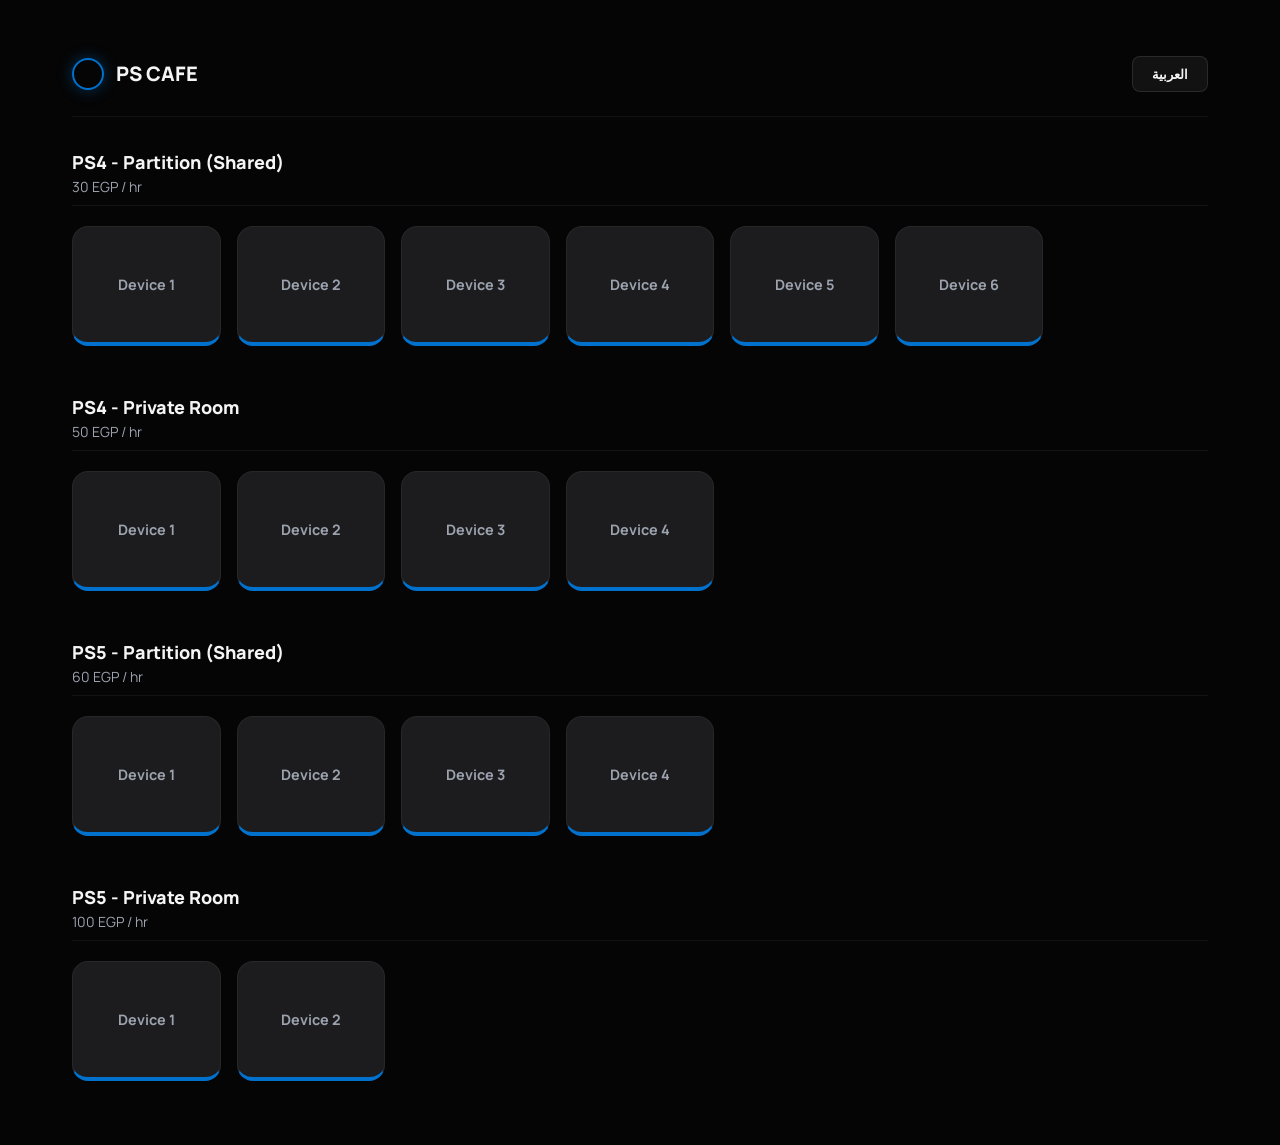
==== index.html @ 2d690662 "v1" ====
<!DOCTYPE html>
<html lang="en" dir="ltr">
<head>
    <meta charset="UTF-8">
    <meta name="viewport" content="width=device-width, initial-scale=1.0, maximum-scale=1.0, user-scalable=no">
    <title>PS Cafe Manager v1</title>
    <link rel="stylesheet" href="style.css">
</head>
<body>
    <div id="loading-overlay" class="modal-overlay" style="display: flex;">
        <div class="ps-logo-circle" style="animation: pulse 1.5s infinite"></div>
    </div>

    <div class="container">
        <header>
            <div class="logo-area">
                <div class="ps-logo-circle"></div>
                <h1>PS Cafe</h1>
            </div>
            <div class="controls">
                <button id="lang-toggle" class="btn-toggle">العربية</button>
            </div>
        </header>

        <main id="dashboard" class="dashboard">
            <!-- Dynamically populated station sections and slot grids -->
        </main>
    </div>

    <!-- START SESSION MODAL -->
    <div id="start-modal" class="modal-overlay">
        <div class="modal">
            <h2 data-en="Start Session" data-ar="بدء جلسة">Start Session</h2>
            <div id="start-slot-info" style="margin: 1rem 0; color: var(--ps-blue); font-weight: 800;">
                <!-- Pre-filled Station/Slot info -->
            </div>
            
            <div class="input-group">
                <label data-en="Customer Name (Optional)" data-ar="اسم الزبون (اختياري)">Customer Name (Optional)</label>
                <input type="text" id="cust-name-input" placeholder="...">
            </div>

            <div class="input-group">
                <label data-en="Start Time" data-ar="وقت البدء">Start Time</label>
                <input type="time" id="start-time-input">
            </div>

            <div class="session-actions" style="margin-top: 2rem; display: flex; gap: 1rem;">
                <button id="confirm-start" class="btn-toggle" style="background: var(--ps-blue); flex: 2;" data-en="Start Now" data-ar="ابدأ الآن">Start Now</button>
                <button class="btn-toggle close-trigger" style="flex: 1;" data-en="Cancel" data-ar="إلغاء">Cancel</button>
            </div>
        </div>
    </div>

    <!-- MANAGE SESSION MODAL (Edit/End/Food) -->
    <div id="manage-modal" class="modal-overlay">
        <div class="modal">
            <h2 data-en="Manage Session" data-ar="إدارة الجلسة">Manage Session</h2>
            <div id="manage-slot-info" style="margin: 0.5rem 0; color: var(--ps-amber); font-weight: 800; font-size: 0.9rem;"></div>
            
            <div id="active-timer-display" class="session-timer" style="text-align: center; font-size: 2.5rem; margin: 1rem 0;">00:00:00</div>

            <div class="input-group">
                <label data-en="Edit Start Time" data-ar="تعديل وقت البدء">Edit Start Time</label>
                <div style="display: flex; gap: 0.5rem;">
                    <input type="time" id="edit-start-time-input" style="flex: 1;">
                    <button id="update-start-btn" class="btn-toggle" style="padding: 0 1rem;" data-en="Update" data-ar="تحديث">Update</button>
                </div>
            </div>

            <!-- Food Section (Collapsible) -->
            <div class="food-section">
                <button id="toggle-food" class="btn-toggle" style="width: 100%; display: flex; justify-content: space-between; align-items: center;" data-en="Add Food/Drinks" data-ar="إضافة مشروبات وأكل">
                    <span>Add Food/Drinks</span>
                    <span id="food-count-badge" style="background: var(--ps-amber); color: var(--bg-dark); padding: 2px 8px; border-radius: 10px; font-size: 0.75rem; display: none;">0</span>
                </button>
                <div id="food-list-container" class="food-list-container hidden">
                    <!-- Food items populated from config.json -->
                </div>
            </div>

            <div class="total-area" style="border-top: 1px solid rgba(255,255,255,0.1); padding-top: 1rem; margin-top: 1rem; display: flex; flex-direction: column; gap: 0.5rem;">
                <div style="display: flex; justify-content: space-between; font-size: 0.9rem; color: var(--text-dim);">
                    <span data-en="Gaming Total" data-ar="إجمالي اللعب">Gaming Total</span>
                    <span id="gaming-total-display">0 EGP</span>
                </div>
                <div style="display: flex; justify-content: space-between; font-size: 0.9rem; color: var(--text-dim);">
                    <span data-en="Food Total" data-ar="إجمالي الطلبات">Food Total</span>
                    <span id="food-total-display">0 EGP</span>
                </div>
                <div style="display: flex; justify-content: space-between; font-size: 1.4rem; font-weight: 800; color: var(--success); margin-top: 0.5rem;">
                    <span data-en="Grand Total" data-ar="الإجمالي النهائي">Grand Total</span>
                    <span id="grand-total-display">0 EGP</span>
                </div>
            </div>

            <div class="session-actions" style="margin-top: 2rem; display: flex; flex-direction: column; gap: 0.75rem;">
                <button id="end-session-btn" class="btn-toggle" style="background: var(--danger); border-color: var(--danger); font-size: 1.1rem; padding: 1rem;" data-en="End Session & Pay" data-ar="إنهاء الجلسة والدفع">End Session & Pay</button>
                <button class="btn-toggle close-trigger" data-en="Close" data-ar="إغلاق">Close</button>
            </div>
        </div>
    </div>

    <script src="script.js"></script>
</body>
</html>
---- style.css ----
@import url('https://fonts.googleapis.com/css2?family=Manrope:wght@300;400;500;600;700;800&display=swap');

:root {
    /* PS5 Inspired Color Palette */
    --ps-blue: #0072ce;
    --ps-blue-glow: rgba(0, 114, 206, 0.4);
    --ps-amber: #ff9f1c; /* Neon Amber for Occupied */
    --ps-amber-glow: rgba(255, 159, 28, 0.4);
    --bg-dark: #050505;
    --bg-surface: #121212;
    --bg-card: #1c1c1e;
    --text-main: #f5f5f5;
    --text-dim: #9ca3af;
    --white: #ffffff;
    --danger: #ff4d4d;
    --success: #2ecc71;
    
    /* Spacing & Motion */
    --radius-sm: 8px;
    --radius-md: 16px;
    --radius-lg: 24px;
    --transition-base: all 0.2s cubic-bezier(0.4, 0, 0.2, 1);
    
    /* Responsive Spacing */
    --padding-page: clamp(1rem, 5vw, 2rem);
    --gap-standard: clamp(1rem, 3vw, 1.5rem);
}

* {
    margin: 0;
    padding: 0;
    box-sizing: border-box;
    -webkit-tap-highlight-color: transparent;
}

[dir="rtl"] {
    font-family: Arial, sans-serif;
}

body {
    background-color: var(--bg-dark);
    color: var(--text-main);
    font-family: 'Manrope', sans-serif;
    line-height: 1.5;
    min-height: 100vh;
}

.container {
    max-width: 1200px;
    margin: 0 auto;
    padding: var(--padding-page);
}

header {
    display: flex;
    justify-content: space-between;
    align-items: center;
    padding: 1.5rem 0;
    border-bottom: 1px solid rgba(255,255,255,0.05);
}

.logo-area { display: flex; align-items: center; gap: 0.75rem; }
.ps-logo-circle { width: 32px; height: 32px; border: 2px solid var(--ps-blue); border-radius: 50%; box-shadow: 0 0 15px var(--ps-blue-glow); }
h1 { font-size: 1.25rem; font-weight: 800; text-transform: uppercase; }

.btn-toggle {
    background: var(--bg-surface);
    border: 1px solid rgba(255,255,255,0.1);
    color: var(--text-main);
    padding: 0.6rem 1.2rem;
    border-radius: var(--radius-sm);
    font-weight: 700;
    cursor: pointer;
    transition: var(--transition-base);
}
.btn-toggle:hover { background: var(--ps-blue); border-color: var(--ps-blue); }

/* Dashboard Layout */
.dashboard { padding: 2rem 0; display: flex; flex-direction: column; gap: 3rem; }

.station-section {
    display: flex;
    flex-direction: column;
    gap: 1.25rem;
}

.station-header {
    display: flex;
    justify-content: space-between;
    align-items: flex-end;
    border-bottom: 1px solid rgba(255,255,255,0.05);
    padding-bottom: 0.5rem;
}

.station-info h2 { font-size: 1.125rem; font-weight: 800; }
.station-info .price-tag { font-size: 0.875rem; color: var(--text-dim); }

/* Slot Grid */
.slot-grid {
    display: grid;
    grid-template-columns: repeat(auto-fill, minmax(140px, 1fr));
    gap: 1rem;
}

.slot-btn {
    background: var(--bg-card);
    border: 1px solid rgba(255,255,255,0.05);
    padding: 1.25rem;
    border-radius: var(--radius-md);
    cursor: pointer;
    transition: var(--transition-base);
    display: flex;
    flex-direction: column;
    align-items: center;
    gap: 0.5rem;
    text-align: center;
    min-height: 120px;
    justify-content: center;
}

.slot-btn[data-status="free"] { border-bottom: 4px solid var(--ps-blue); }
.slot-btn[data-status="free"]:hover { background: rgba(0, 114, 206, 0.1); transform: translateY(-3px); box-shadow: 0 8px 20px rgba(0,0,0,0.3); }

.slot-btn[data-status="occupied"] {
    background: rgba(255, 159, 28, 0.05);
    border: 1px solid var(--ps-amber);
    box-shadow: 0 0 15px var(--ps-amber-glow);
}
.slot-btn[data-status="occupied"] .timer {
    font-size: 1.25rem;
    font-weight: 800;
    color: var(--ps-amber);
}

.slot-name { font-weight: 700; font-size: 0.9rem; color: var(--text-dim); }
.slot-btn[data-status="occupied"] .slot-name { color: var(--text-main); }

/* Modals */
.modal-overlay {
    position: fixed;
    top: 0; left: 0; right: 0; bottom: 0;
    background: rgba(0,0,0,0.85);
    backdrop-filter: blur(10px);
    display: none;
    align-items: center;
    justify-content: center;
    z-index: 1000;
    padding: 1rem;
}

.modal {
    background: var(--bg-card);
    width: 100%;
    max-width: 450px;
    border-radius: var(--radius-lg);
    padding: 2rem;
    border: 1px solid rgba(255,255,255,0.1);
    box-shadow: 0 20px 50px rgba(0,0,0,0.5);
    max-height: 90vh;
    overflow-y: auto;
}

.input-group { margin-bottom: 1.5rem; display: flex; flex-direction: column; gap: 0.5rem; }
.input-group label { font-size: 0.875rem; font-weight: 700; color: var(--text-dim); }
.input-group input {
    background: var(--bg-surface);
    border: 1px solid rgba(255,255,255,0.1);
    color: var(--white);
    padding: 1rem;
    border-radius: var(--radius-sm);
    font-family: inherit;
    font-size: 1rem;
}

/* Food Selection Section */
.food-section { margin-top: 1rem; border-top: 1px solid rgba(255,255,255,0.05); padding-top: 1rem; }
.food-list-container {
    display: flex;
    flex-direction: column;
    gap: 0.5rem;
    padding: 1rem 0;
}
.food-item-row {
    background: var(--bg-surface);
    padding: 0.75rem 1rem;
    border-radius: var(--radius-sm);
    display: flex;
    justify-content: space-between;
    align-items: center;
}
.food-item-row .info { display: flex; flex-direction: column; }
.food-item-row .name { font-weight: 700; font-size: 0.95rem; }
.food-item-row .price { font-size: 0.8rem; color: var(--text-dim); }

.qty-controls { display: flex; align-items: center; gap: 0.75rem; }
.btn-qty {
    width: 32px; height: 32px; border-radius: 50%;
    background: var(--bg-card); border: 1px solid var(--ps-blue);
    color: var(--ps-blue); font-weight: 800; cursor: pointer;
    display: flex; align-items: center; justify-content: center;
    transition: var(--transition-base);
}
.btn-qty:hover { background: var(--ps-blue); color: var(--white); }
.qty-val { font-weight: 800; font-size: 1.1rem; min-width: 20px; text-align: center; }

/* Owner Table Styling */
.table-container { 
    background: var(--bg-surface); 
    border-radius: var(--radius-md); 
    overflow-x: auto;
    border: 1px solid rgba(255,255,255,0.05);
}
table { width: 100%; border-collapse: collapse; min-width: 600px; }
th { background: rgba(255,255,255,0.03); color: var(--text-dim); text-transform: uppercase; font-size: 0.75rem; letter-spacing: 0.1em; padding: 1rem; text-align: left; }
td { padding: 1rem; border-bottom: 1px solid rgba(255,255,255,0.03); font-size: 0.9rem; }
[dir="rtl"] th, [dir="rtl"] td { text-align: right; }

.hidden { display: none !important; }

@media (max-width: 480px) {
    .slot-grid { grid-template-columns: 1fr 1fr; }
}
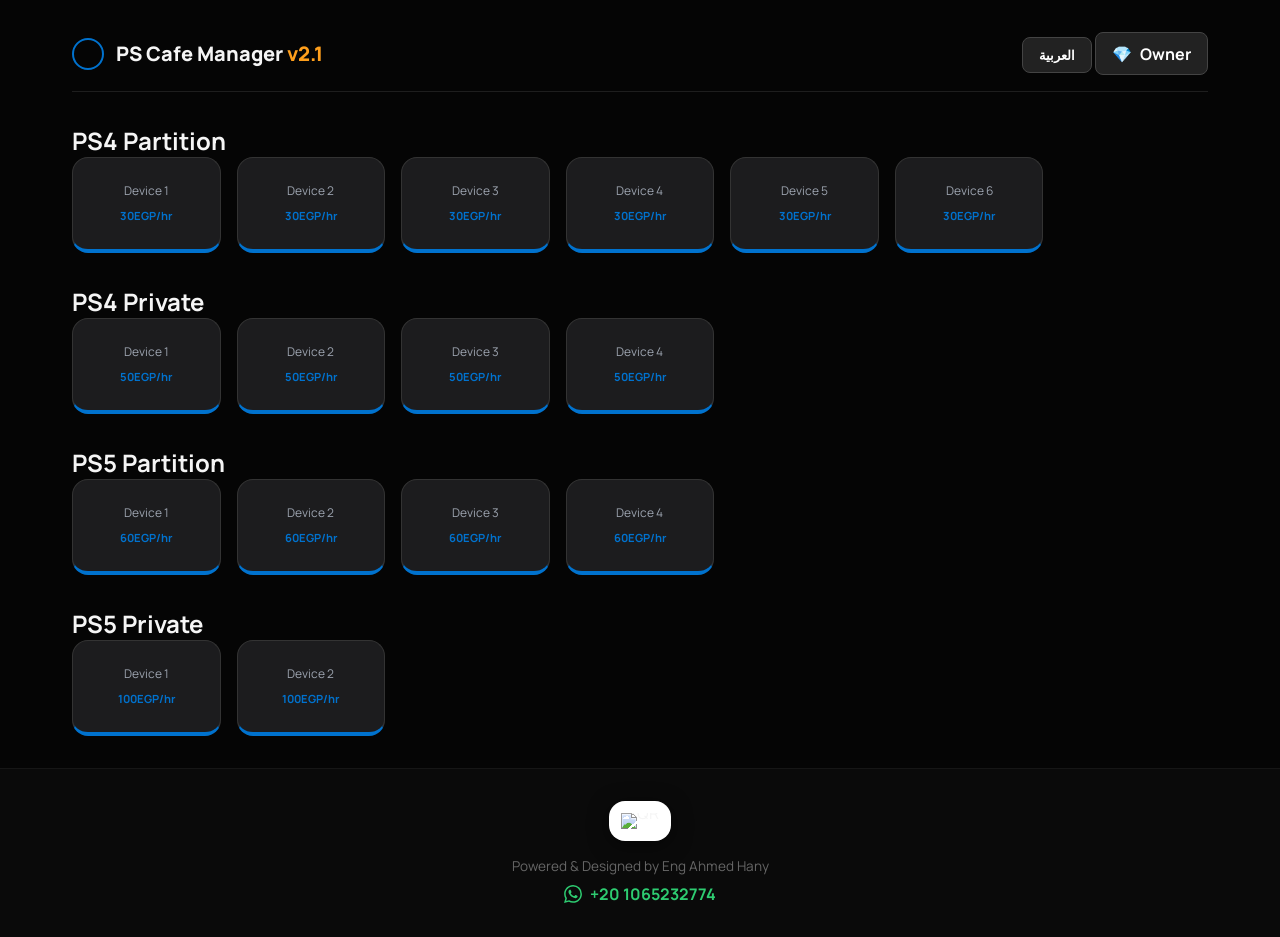
==== commit bae0c17c: "Finalize PlayStation Cafe Management Tool v3.2 - Bmad Partymode Edition (11-Column Sync, Data Repair" ====
--- a/index.html
+++ b/index.html
@@ -3,104 +3,344 @@
 <head>
     <meta charset="UTF-8">
     <meta name="viewport" content="width=device-width, initial-scale=1.0, maximum-scale=1.0, user-scalable=no">
-    <title>PS Cafe Manager v1</title>
-    <link rel="stylesheet" href="style.css">
+    <title>PS Cafe Manager v2.1</title>
+    <style>
+        /* ========== CSS DESIGN SYSTEM ========== */
+        @import url('https://fonts.googleapis.com/css2?family=Manrope:wght@400;700;800&display=swap');
+
+        :root {
+            --ps-blue: #0072ce; --ps-amber: #ff9f1c; --bg-dark: #050505; --bg-card: #1c1c1e;
+            --text-main: #f5f5f5; --text-dim: #9ca3af; --danger: #ff4d4d; --success: #2ecc71; --radius-md: 16px;
+        }
+
+        * { margin: 0; padding: 0; box-sizing: border-box; }
+        body { background: var(--bg-dark); color: var(--text-main); font-family: 'Manrope', sans-serif; min-height: 100vh; display: flex; flex-direction: column; }
+        .container { max-width: 1200px; margin: 0 auto; padding: 2rem; flex: 1; width: 100%; }
+        
+        header { display: flex; justify-content: space-between; align-items: center; border-bottom: 1px solid rgba(255, 255, 255, 0.1); padding-bottom: 1rem; }
+        .logo-area { display: flex; align-items: center; gap: 0.75rem; }
+        .ps-logo-circle { width: 32px; height: 32px; border: 2px solid var(--ps-blue); border-radius: 50%; }
+        h1 { font-size: 1.25rem; font-weight: 800; }
+
+        .btn-toggle { background: #222; border: 1px solid #444; color: #fff; padding: 0.6rem 1rem; border-radius: 8px; cursor: pointer; font-weight: 700; text-decoration: none; display: inline-flex; align-items: center; gap: 0.5rem; }
+        .btn-toggle:hover { background: #333; }
+
+        .station-section { margin-top: 2rem; }
+        .slot-grid { display: grid; grid-template-columns: repeat(auto-fill, minmax(140px, 1fr)); gap: 1rem; }
+        .slot-btn { background: var(--bg-card); padding: 1.5rem; border-radius: var(--radius-md); text-align: center; cursor: pointer; border: 1px solid #333; transition: transform 0.1s; }
+        .slot-btn[data-status="free"] { border-bottom: 4px solid var(--ps-blue); }
+        .slot-btn[data-status="occupied"] { border: 1px solid var(--ps-amber); background: rgba(255, 159, 28, 0.05); }
+        .timer { display: block; font-size: 1.2rem; font-weight: 800; color: var(--ps-amber); margin-top: 0.5rem; }
+
+        .modal-overlay { position: fixed; inset: 0; background: rgba(0, 0, 0, 0.85); backdrop-filter: blur(8px); display: none; align-items: center; justify-content: center; z-index: 1000; padding: 1rem; }
+        .modal { background: var(--bg-card); width: 100%; max-width: 450px; border-radius: 20px; padding: 2rem; border: 1px solid #444; max-height: 90vh; overflow-y: auto; }
+
+        .input-group { margin-bottom: 1rem; }
+        .input-group input { width: 100%; padding: 0.8rem; background: #000; border: 1px solid #444; color: #fff; border-radius: 8px; font-family: inherit; }
+
+        .food-item-row { display: flex; justify-content: space-between; align-items: center; background: #000; padding: 0.75rem; border-radius: 8px; margin-bottom: 0.5rem; }
+        .btn-qty { width: 32px; height: 32px; border-radius: 50%; border: 1px solid var(--ps-blue); background: none; color: var(--ps-blue); cursor: pointer; font-weight: 800; font-size: 1.2rem; }
+
+        .grand-total-row { display: flex; justify-content: space-between; margin-top: 0.5rem; font-size: 1.4rem; font-weight: 800; color: var(--success); }
+        .hidden { display: none !important; }
+
+        /* Payment Confirm */
+        .confirm-summary { background: #000; padding: 1.25rem; border-radius: 12px; margin: 1rem 0; border: 1px dashed var(--ps-blue); }
+        .confirm-row { display: flex; justify-content: space-between; margin-bottom: 0.5rem; font-size: 0.95rem; }
+        .btn-confirm-pay { background: var(--success); color: #000; font-weight: 800; padding: 1rem; border: none; border-radius: 10px; cursor: pointer; width: 100%; margin-top: 1rem; font-size: 1.1rem; }
+        .btn-back-pay { background: var(--danger); color: #fff; font-weight: 800; padding: 1rem; border: none; border-radius: 10px; cursor: pointer; width: 100%; margin-top: 0.5rem; }
+
+        /* Footer */
+        footer { padding: 2rem; text-align: center; border-top: 1px solid rgba(255,255,255,0.05); background: #0a0a0a; }
+        .qr-container { display: inline-block; background: #fff; padding: 12px; border-radius: 16px; margin-bottom: 1rem; line-height: 0; box-shadow: 0 4px 20px rgba(0,0,0,0.5); }
+        .qr-code { width: 120px; height: 120px; max-width: 100px; image-rendering: pixelated; }
+        @media (min-width: 768px) { .qr-code { max-width: 120px; } }
+        .credit { font-size: 0.85rem; color: #666; margin-bottom: 0.5rem; }
+        .whatsapp-link { color: var(--success); text-decoration: none; font-weight: 700; display: flex; align-items: center; justify-content: center; gap: 0.5rem; }
+
+        @keyframes pulse { 0% { opacity: 0.4; transform: scale(0.95); } 100% { opacity: 1; transform: scale(1); } }
+
+        /* Custom Scrollbar */
+        ::-webkit-scrollbar { width: 8px; }
+        ::-webkit-scrollbar-track { background: rgba(255, 255, 255, 0.02); }
+        ::-webkit-scrollbar-thumb { background: #444; border-radius: 10px; border: 2px solid var(--bg-card); background-clip: content-box; }
+        ::-webkit-scrollbar-thumb:hover { background: var(--ps-blue); }
+        * { scrollbar-width: thin; scrollbar-color: #444 transparent; }
+    </style>
 </head>
 <body>
     <div id="loading-overlay" class="modal-overlay" style="display: flex;">
-        <div class="ps-logo-circle" style="animation: pulse 1.5s infinite"></div>
+        <div class="ps-logo-circle" style="animation: pulse 1s infinite"></div>
     </div>
 
     <div class="container">
         <header>
-            <div class="logo-area">
-                <div class="ps-logo-circle"></div>
-                <h1>PS Cafe</h1>
-            </div>
+            <div class="logo-area"><div class="ps-logo-circle"></div><h1>PS Cafe Manager <span style="color:var(--ps-amber)">v2.1</span></h1></div>
             <div class="controls">
                 <button id="lang-toggle" class="btn-toggle">العربية</button>
+                <a href="owner.html" class="btn-toggle">💎 <span data-en="Owner" data-ar="المالك">Owner</span></a>
             </div>
         </header>
-
-        <main id="dashboard" class="dashboard">
-            <!-- Dynamically populated station sections and slot grids -->
-        </main>
-    </div>
-
-    <!-- START SESSION MODAL -->
+        <main id="dashboard" class="dashboard"></main>
+    </div>
+
+    <!-- START MODAL -->
     <div id="start-modal" class="modal-overlay">
         <div class="modal">
             <h2 data-en="Start Session" data-ar="بدء جلسة">Start Session</h2>
-            <div id="start-slot-info" style="margin: 1rem 0; color: var(--ps-blue); font-weight: 800;">
-                <!-- Pre-filled Station/Slot info -->
-            </div>
-            
-            <div class="input-group">
-                <label data-en="Customer Name (Optional)" data-ar="اسم الزبون (اختياري)">Customer Name (Optional)</label>
-                <input type="text" id="cust-name-input" placeholder="...">
-            </div>
-
-            <div class="input-group">
-                <label data-en="Start Time" data-ar="وقت البدء">Start Time</label>
-                <input type="time" id="start-time-input">
-            </div>
-
-            <div class="session-actions" style="margin-top: 2rem; display: flex; gap: 1rem;">
-                <button id="confirm-start" class="btn-toggle" style="background: var(--ps-blue); flex: 2;" data-en="Start Now" data-ar="ابدأ الآن">Start Now</button>
-                <button class="btn-toggle close-trigger" style="flex: 1;" data-en="Cancel" data-ar="إلغاء">Cancel</button>
-            </div>
+            <div id="start-slot-info" style="margin: 1rem 0; color: var(--ps-blue); font-weight: 800;"></div>
+            <div class="input-group"><label data-en="Customer" data-ar="الزبون">Customer</label><input type="text" id="cust-name-input"></div>
+            <div class="input-group"><label data-en="Time" data-ar="الوقت">Time</label><input type="time" id="start-time-input"></div>
+            <div style="display: flex; gap: 0.5rem;"><button id="confirm-start" class="btn-toggle" style="flex:2; background:var(--ps-blue);" data-en="Start Now" data-ar="ابدأ الآن">Start Now</button><button class="btn-toggle close-trigger" style="flex:1;" data-en="Back" data-ar="رجوع">Back</button></div>
         </div>
     </div>
 
-    <!-- MANAGE SESSION MODAL (Edit/End/Food) -->
+    <!-- MANAGE MODAL -->
     <div id="manage-modal" class="modal-overlay">
         <div class="modal">
             <h2 data-en="Manage Session" data-ar="إدارة الجلسة">Manage Session</h2>
-            <div id="manage-slot-info" style="margin: 0.5rem 0; color: var(--ps-amber); font-weight: 800; font-size: 0.9rem;"></div>
-            
-            <div id="active-timer-display" class="session-timer" style="text-align: center; font-size: 2.5rem; margin: 1rem 0;">00:00:00</div>
-
-            <div class="input-group">
-                <label data-en="Edit Start Time" data-ar="تعديل وقت البدء">Edit Start Time</label>
-                <div style="display: flex; gap: 0.5rem;">
-                    <input type="time" id="edit-start-time-input" style="flex: 1;">
-                    <button id="update-start-btn" class="btn-toggle" style="padding: 0 1rem;" data-en="Update" data-ar="تحديث">Update</button>
-                </div>
+            <div id="manage-slot-info" style="color:var(--ps-amber); font-weight:800; font-size:0.9rem;"></div>
+            <div id="active-timer-display" class="timer" style="font-size: 2.5rem; text-align: center; margin: 1rem 0;">00:00:00</div>
+            <div class="input-group"><div style="display:flex; gap:0.5rem;"><input type="time" id="edit-start-time-input" style="flex:1;"><button id="update-start-btn" class="btn-toggle" data-en="Update" data-ar="تحديث">Update</button></div></div>
+            <button id="toggle-food" class="btn-toggle" style="width: 100%; justify-content: space-between; margin-bottom: 0.5rem;">
+                <span data-en="Add Food/Drinks" data-ar="إضافة مشروبات وأكل">Add Food/Drinks</span>
+                <span id="food-count-badge" style="background: var(--ps-amber); color: #000; padding: 2px 8px; border-radius: 10px; display: none;">0</span>
+            </button>
+            <div id="food-list-container" class="food-list-container hidden"></div>
+            <div class="confirm-summary" style="margin: 1rem 0; padding: 1rem; border: 1px solid #333;">
+                <div class="confirm-row" style="font-size:0.85rem; color:var(--text-dim);"><span data-en="Gaming" data-ar="اللعب">Gaming</span><span id="live-gaming-val">0.00</span></div>
+                <div class="confirm-row" style="font-size:0.85rem; color:var(--text-dim);"><span data-en="Food" data-ar="الطلبات">Food</span><span id="live-food-val">0.00</span></div>
             </div>
-
-            <!-- Food Section (Collapsible) -->
-            <div class="food-section">
-                <button id="toggle-food" class="btn-toggle" style="width: 100%; display: flex; justify-content: space-between; align-items: center;" data-en="Add Food/Drinks" data-ar="إضافة مشروبات وأكل">
-                    <span>Add Food/Drinks</span>
-                    <span id="food-count-badge" style="background: var(--ps-amber); color: var(--bg-dark); padding: 2px 8px; border-radius: 10px; font-size: 0.75rem; display: none;">0</span>
-                </button>
-                <div id="food-list-container" class="food-list-container hidden">
-                    <!-- Food items populated from config.json -->
-                </div>
+            <div class="grand-total-row"><span data-en="Grand Total" data-ar="الإجمالي">Grand Total</span><span id="grand-total-display">0.00 EGP</span></div>
+            <button id="pre-end-btn" class="btn-toggle" style="width: 100%; background: var(--danger); margin-top: 1.5rem; padding: 1rem; font-size: 1.1rem;" data-en="End Session & Pay" data-ar="إنهاء الجلسة والدفع">End Session & Pay</button>
+            <button class="btn-toggle close-trigger" style="width: 100%; margin-top: 0.5rem;" data-en="Cancel" data-ar="إلغاء">Cancel</button>
+        </div>
+    </div>
+
+    <!-- PAYMENT CONFIRM -->
+    <div id="payment-confirm-modal" class="modal-overlay">
+        <div class="modal" style="border-color: var(--success);">
+            <h2 data-en="Confirm Payment" data-ar="تأكيد الدفع">Confirm Payment</h2>
+            <div class="confirm-summary">
+                <div class="confirm-row"><span data-en="Duration" data-ar="المدة">Duration</span><span id="conf-duration" style="color:var(--ps-amber); font-weight:800;">--:--:--</span></div>
+                <div class="confirm-row"><span data-en="Gaming" data-ar="اللعب">Gaming</span><span id="conf-gaming">0.00</span></div>
+                <div class="confirm-row"><span data-en="Food" data-ar="الطلبات">Food</span><span id="conf-food">0.00</span></div>
+                <div class="grand-total-row" style="border-top: 1px solid #333; padding-top: 0.5rem;"><span data-en="Grand Total" data-ar="الإجمالي">Grand Total</span><span id="conf-grand">0.00</span></div>
             </div>
-
-            <div class="total-area" style="border-top: 1px solid rgba(255,255,255,0.1); padding-top: 1rem; margin-top: 1rem; display: flex; flex-direction: column; gap: 0.5rem;">
-                <div style="display: flex; justify-content: space-between; font-size: 0.9rem; color: var(--text-dim);">
-                    <span data-en="Gaming Total" data-ar="إجمالي اللعب">Gaming Total</span>
-                    <span id="gaming-total-display">0 EGP</span>
-                </div>
-                <div style="display: flex; justify-content: space-between; font-size: 0.9rem; color: var(--text-dim);">
-                    <span data-en="Food Total" data-ar="إجمالي الطلبات">Food Total</span>
-                    <span id="food-total-display">0 EGP</span>
-                </div>
-                <div style="display: flex; justify-content: space-between; font-size: 1.4rem; font-weight: 800; color: var(--success); margin-top: 0.5rem;">
-                    <span data-en="Grand Total" data-ar="الإجمالي النهائي">Grand Total</span>
-                    <span id="grand-total-display">0 EGP</span>
-                </div>
-            </div>
-
-            <div class="session-actions" style="margin-top: 2rem; display: flex; flex-direction: column; gap: 0.75rem;">
-                <button id="end-session-btn" class="btn-toggle" style="background: var(--danger); border-color: var(--danger); font-size: 1.1rem; padding: 1rem;" data-en="End Session & Pay" data-ar="إنهاء الجلسة والدفع">End Session & Pay</button>
-                <button class="btn-toggle close-trigger" data-en="Close" data-ar="إغلاق">Close</button>
-            </div>
+            <button id="final-confirm-btn" class="btn-confirm-pay" data-en="Confirm & Save" data-ar="تأكيد وحفظ">Confirm & Save</button>
+            <button id="cancel-confirm-btn" class="btn-back-pay" data-en="Back / Edit" data-ar="رجوع / تعديل">Back / Edit</button>
         </div>
     </div>
 
-    <script src="script.js"></script>
+    <footer>
+        <div class="qr-container" dir="ltr">
+            <img class="qr-code" src="https://api.qrserver.com/v1/create-qr-code/?size=250x250&data=https%3A%2F%2Fahmed-hany-aou.github.io%2Fcard%2Findex" alt="QR">
+        </div>
+        <div class="credit" data-en="Powered & Designed by Eng Ahmed Hany" data-ar="تم التطوير والتصميم بواسطة المهندس أحمد هاني">Powered & Designed by Eng Ahmed Hany</div>
+        <a href="https://wa.me/201065232774" class="whatsapp-link">
+            <svg style="width: 18px; fill: currentColor;" viewBox="0 0 24 24"><path d="M17.472 14.382c-.297-.149-1.758-.867-2.03-.967-.273-.099-.471-.148-.67.15-.197.297-.767.966-.94 1.164-.173.199-.347.223-.644.075-.297-.15-1.255-.463-2.39-1.475-.883-.788-1.48-1.761-1.653-2.059-.173-.297-.018-.458.13-.606.134-.133.298-.347.446-.52.149-.174.198-.298.298-.497.099-.198.05-.371-.025-.52-.075-.149-.669-1.612-.916-2.207-.242-.579-.487-.5-.669-.51-.173-.008-.371-.01-.57-.01-.198 0-.52.074-.792.372-.272.297-1.04 1.016-1.04 2.479 0 1.462 1.065 2.875 1.213 3.074.149.198 2.096 3.2 5.077 4.487.709.306 1.262.489 1.694.625.712.227 1.36.195 1.871.118.571-.085 1.758-.719 2.006-1.413.248-.694.248-1.289.173-1.413-.074-.124-.272-.198-.57-.347m-5.421 7.403h-.004a9.87 9.87 0 01-5.031-1.378l-.361-.214-3.741.982.998-3.648-.235-.374a9.86 9.86 0 01-1.51-5.26c.001-5.45 4.436-9.884 9.888-9.884 2.64 0 5.122 1.03 6.988 2.898a9.825 9.825 0 012.893 6.994c-.003 5.45-4.437 9.884-9.885 9.884m8.413-18.297A11.815 11.815 0 0012.05 0C5.495 0 .16 5.335.157 11.892c0 2.096.547 4.142 1.588 5.945L.057 24l6.305-1.654a11.882 11.882 0 005.683 1.448h.005c6.554 0 11.89-5.335 11.893-11.893a11.821 11.821 0 00-3.48-8.413z"/></svg>
+            +20 1065232774
+        </a>
+    </footer>
+
+    <script>
+        const CONFIG = {
+            stations: [
+                { id: "ps4-shared", nameEn: "PS4 Partition", nameAr: "PS4 صالة", pricePerHour: 30, slotsCount: 6 },
+                { id: "ps4-private", nameEn: "PS4 Private", nameAr: "PS4 غرفة", pricePerHour: 50, slotsCount: 4 },
+                { id: "ps5-shared", nameEn: "PS5 Partition", nameAr: "PS5 صالة", pricePerHour: 60, slotsCount: 4 },
+                { id: "ps5-private", nameEn: "PS5 Private", nameAr: "PS5 غرفة", pricePerHour: 100, slotsCount: 2 }
+            ],
+            foodItems: [
+                { id: "cola", nameEn: "Cola", nameAr: "كولا", price: 15 },
+                { id: "tea", nameEn: "Tea", nameAr: "شاي", price: 10 },
+                { id: "water", nameEn: "Water", nameAr: "مياه", price: 5 },
+                { id: "sandwich", nameEn: "Sandwich", nameAr: "ساندوتش", price: 25 }
+            ],
+            settings: { googleSheetUrl: "https://script.google.com/macros/s/AKfycbxwPUEumOv3TdpxRjsMALTBrxzYRVAusB-BAxhrdv7HDUh_4ONs1FbFNfyHVlPJBMg/exec" }
+        };
+        class PSCafeApp {
+            constructor() {
+                this.config = CONFIG;
+                this.currentLang = localStorage.getItem('ps-lang') || 'en';
+                this.activeSessions = JSON.parse(localStorage.getItem('ps-active')) || [];
+                this.completedSessions = JSON.parse(localStorage.getItem('ps-completed')) || [];
+                this.pendingSync = JSON.parse(localStorage.getItem('ps-pending')) || [];
+                this.activeEditingSession = null;
+                window.app = this; this.init();
+            }
+            init() {
+                this.setupEventListeners(); this.updateLanguageUI(); this.renderDashboard();
+                setInterval(() => this.updateTimers(), 1000); setInterval(() => this.flushQueue(), 3600000);
+                window.addEventListener('online', () => this.flushQueue());
+                setTimeout(() => {this.flushQueue(); document.getElementById('loading-overlay').style.display='none';}, 800);
+            }
+            updateLanguageUI() {
+                document.documentElement.dir = this.currentLang === 'ar' ? 'rtl' : 'ltr';
+                document.getElementById('lang-toggle').textContent = this.currentLang === 'en' ? 'العربية' : 'English';
+                document.querySelectorAll('[data-en]').forEach(el => el.textContent = el.getAttribute(`data-${this.currentLang}`));
+                localStorage.setItem('ps-lang', this.currentLang);
+            }
+            calculateElapsed(start) {
+                const diff = Math.max(0, new Date() - new Date(start));
+                const h = Math.floor(diff/3600000), m = Math.floor((diff%3600000)/60000), s = Math.floor((diff%60000)/1000);
+                return { formatted: `${String(h).padStart(2,'0')}:${String(m).padStart(2,'0')}:${String(s).padStart(2,'0')}`, mins: diff/60000 };
+            }
+            calculateFoodTotal(s) { return Object.entries(s.foodCart || {}).reduce((t,[id,q]) => t + (this.config.foodItems.find(f=>f.id===id)?.price||0)*q, 0); }
+            renderDashboard() {
+                const db = document.getElementById('dashboard'); db.innerHTML = '';
+                this.config.stations.forEach(st => {
+                    const sec = document.createElement('section'); sec.className = 'station-section';
+                    sec.innerHTML = `<div class="station-header"><h2>${this.currentLang==='en'?st.nameEn:st.nameAr}</h2></div><div class="slot-grid" id="grid-${st.id}"></div>`;
+                    db.appendChild(sec); const grid = document.getElementById(`grid-${st.id}`);
+                    for (let i = 1; i <= st.slotsCount; i++) {
+                        const s = this.activeSessions.find(as => as.stationId===st.id && as.slotNumber===i);
+                        const b = document.createElement('div'); b.className = 'slot-btn'; 
+                        b.dataset.status = s?'occupied':'free';
+                        b.dataset.station = st.id; b.dataset.slot = i;
+                        const cur = this.currentLang==='en'?'EGP':'ج.م';
+                        const rateText = `${st.pricePerHour}${cur}/${this.currentLang==='en'?'hr':'س'}`;
+                        b.innerHTML = `<span style="font-size:0.75rem; color:var(--text-dim); display:block; margin-bottom:0.25rem;">${this.currentLang==='en'?'Device':'جهاز'} ${i}</span>
+                                       <span style="font-size:0.7rem; color:var(--ps-blue); font-weight:700;">${rateText}</span>
+                                       ${s?'<span class="timer">00:00:00</span>':''}`;
+                        b.onclick = () => s ? this.openManageModal(s.id) : this.openStartModal(st.id,i);
+                        grid.appendChild(b);
+                    }
+                });
+            }
+            updateTimers() {
+                const cur = this.currentLang==='en'?'EGP':'ج.م';
+                this.activeSessions.forEach(s => {
+                    const el = document.querySelector(`.slot-btn[data-station="${s.stationId}"][data-slot="${s.slotNumber}"] .timer`);
+                    if(el) el.textContent = this.calculateElapsed(s.startTime).formatted;
+                });
+                if(this.activeEditingSession) {
+                    const elap = this.calculateElapsed(this.activeEditingSession.startTime);
+                    document.getElementById('active-timer-display').textContent = elap.formatted;
+                    const st = this.config.stations.find(x=>x.id===this.activeEditingSession.stationId);
+                    const g = (st.pricePerHour/60)*elap.mins, f = this.calculateFoodTotal(this.activeEditingSession);
+                    document.getElementById('live-gaming-val').textContent = `${g.toFixed(2)} ${cur}`;
+                    document.getElementById('live-food-val').textContent = `${f.toFixed(2)} ${cur}`;
+                    document.getElementById('grand-total-display').textContent = `${(g+f).toFixed(2)} ${cur}`;
+                }
+            }
+            renderFoodList() {
+                const cur = this.currentLang==='en'?'EGP':'ج.م';
+                const cont = document.getElementById('food-list-container'); cont.innerHTML = '';
+                this.config.foodItems.forEach(it => {
+                    const q = this.activeEditingSession.foodCart?.[it.id] || 0;
+                    cont.innerHTML += `<div class="food-item-row"><span>${this.currentLang==='en'?it.nameEn:it.nameAr} <small>(${it.price}${cur})</small></span><div class="qty-controls"><button class="btn-qty" onclick="window.app.updateFoodQty('${it.id}',-1)">-</button><span>${q}</span><button class="btn-qty" onclick="window.app.updateFoodQty('${it.id}',1)">+</button></div></div>`;
+                });
+                const totalQ = Object.values(this.activeEditingSession.foodCart || {}).reduce((a,b)=>a+b, 0);
+                document.getElementById('food-count-badge').style.display = totalQ>0?'block':'none'; document.getElementById('food-count-badge').textContent = totalQ;
+            }
+            updateFoodQty(fid,d) {
+                if(!this.activeEditingSession.foodCart) this.activeEditingSession.foodCart={};
+                const n = Math.max(0, (this.activeEditingSession.foodCart[fid]||0)+d);
+                if(n===0) delete this.activeEditingSession.foodCart[fid]; else this.activeEditingSession.foodCart[fid]=n;
+                this.saveState(); this.renderFoodList(); this.updateTimers();
+            }
+            openStartModal(sid,sl) {
+                this.selectedSlot = { sid, sl }; const st = this.config.stations.find(x=>x.id===sid);
+                document.getElementById('start-slot-info').textContent = `${this.currentLang==='en'?st.nameEn:st.nameAr} | Device ${sl}`;
+                document.getElementById('start-time-input').value = new Date().toTimeString().slice(0,5);
+                document.getElementById('start-modal').style.display='flex';
+            }
+            openManageModal(sid) {
+                this.activeEditingSession = this.activeSessions.find(s=>s.id===sid);
+                const st = this.config.stations.find(x=>x.id===this.activeEditingSession.stationId);
+                document.getElementById('manage-slot-info').textContent = `${this.currentLang==='en'?st.nameEn:st.nameAr} | Device ${this.activeEditingSession.slotNumber}`;
+                document.getElementById('edit-start-time-input').value = new Date(this.activeEditingSession.startTime).toTimeString().slice(0,5);
+                document.getElementById('manage-modal').style.display='flex'; this.renderFoodList();
+            }
+            async flushQueue() {
+                const url = this.config.settings.googleSheetUrl; if(!navigator.onLine || !url) return;
+                for (const session of [...this.pendingSync]) {
+                    try {
+                        const st = this.config.stations.find(x=>x.id===session.stationId);
+                        const items = Object.entries(session.foodCart || {}).map(([id, q]) => ({ 
+                            id, 
+                            name: this.config.foodItems.find(f=>f.id===id).nameEn, 
+                            quantity: q, 
+                            price: this.config.foodItems.find(f=>f.id===id).price 
+                        }));
+                        
+                        // v3.2 DEEP AUDIT: Re-calculate totals on the fly for maximum integrity
+                        const elap = this.calculateElapsed(session.startTime);
+                        const gamingCalc = session.gamingTotal || (st ? (st.pricePerHour/60)*elap.mins : 0);
+                        const foodCalc = this.calculateFoodTotal(session);
+
+                        const payload = {
+                            id: session.id,
+                            custName: session.custName || "Guest",
+                            startTimeSheet: session.startTimeSheet || (new Date(session.startTime).toLocaleDateString() + " " + new Date(session.startTime).toLocaleTimeString([], {hour:'2-digit', minute:'2-digit', hour12:false})),
+                            duration: session.duration || elap.formatted,
+                            endTimeSheet: session.endTimeSheet || (new Date().toLocaleDateString() + " " + new Date().toLocaleTimeString([], {hour:'2-digit', minute:'2-digit', hour12:false})),
+                            stationName: session.stationName || (st ? st.nameEn : "PS"),
+                            slotNumber: session.slotNumber,
+                            gamingTotal: Number(gamingCalc || 0).toFixed(2),
+                            foodTotal: Number(foodCalc || 0).toFixed(2),
+                            grandTotal: Number((gamingCalc + foodCalc) || 0).toFixed(2),
+                            foodItems: items
+                        };
+
+                        console.log('Syncing Payload (v3.1):', payload);
+                        await fetch(url, { method:'POST', mode:'no-cors', body:JSON.stringify(payload) });
+                        this.pendingSync = this.pendingSync.filter(x => x.id !== session.id);
+                    } catch (e) { console.warn('Sync delayed', e); }
+                }
+                localStorage.setItem('ps-pending', JSON.stringify(this.pendingSync));
+            }
+            saveState() {
+                localStorage.setItem('ps-active', JSON.stringify(this.activeSessions));
+                localStorage.setItem('ps-completed', JSON.stringify(this.completedSessions));
+            }
+            setupEventListeners() {
+                document.getElementById('lang-toggle').onclick = () => { this.currentLang=this.currentLang==='en'?'ar':'en'; this.updateLanguageUI(); this.renderDashboard(); };
+                document.querySelectorAll('.close-trigger').forEach(b => b.onclick = () => document.querySelectorAll('.modal-overlay').forEach(m => m.style.display='none'));
+                document.getElementById('toggle-food').onclick = () => document.getElementById('food-list-container').classList.toggle('hidden');
+                document.getElementById('confirm-start').onclick = () => {
+                    const custName = document.getElementById('cust-name-input').value || "Guest";
+                    const [h,m] = document.getElementById('start-time-input').value.split(':'); const d = new Date(); d.setHours(h,m,0,0);
+                    this.activeSessions.push({ id:Date.now(), stationId:this.selectedSlot.sid, slotNumber:this.selectedSlot.sl, startTime:d.toISOString(), foodCart:{}, custName });
+                    this.saveState(); this.renderDashboard(); document.getElementById('start-modal').style.display='none';
+                };
+                document.getElementById('update-start-btn').onclick = () => {
+                    const [h,m] = document.getElementById('edit-start-time-input').value.split(':'); const d = new Date(this.activeEditingSession.startTime); d.setHours(h,m,0,0);
+                    this.activeEditingSession.startTime = d.toISOString(); this.saveState(); this.renderDashboard();
+                };
+                document.getElementById('pre-end-btn').onclick = () => {
+                    const s = this.activeEditingSession, st = this.config.stations.find(x=>x.id===s.stationId), elap = this.calculateElapsed(s.startTime);
+                    const g = (st.pricePerHour/60)*elap.mins, f = this.calculateFoodTotal(s), cur = this.currentLang==='en'?'EGP':'ج.م';
+                    document.getElementById('conf-duration').textContent = elap.formatted;
+                    document.getElementById('conf-gaming').textContent = `${g.toFixed(2)} ${cur}`;
+                    document.getElementById('conf-food').textContent = `${f.toFixed(2)} ${cur}`;
+                    document.getElementById('conf-grand').textContent = `${(g+f).toFixed(2)} ${cur}`;
+                    document.getElementById('manage-modal').style.display = 'none'; document.getElementById('payment-confirm-modal').style.display = 'flex';
+                };
+                document.getElementById('cancel-confirm-btn').onclick = () => { document.getElementById('payment-confirm-modal').style.display='none'; document.getElementById('manage-modal').style.display='flex'; };
+                document.getElementById('final-confirm-btn').onclick = () => {
+                    const s = this.activeEditingSession, st=this.config.stations.find(x=>x.id===s.stationId), elap=this.calculateElapsed(s.startTime);
+                    const g = (st.pricePerHour/60)*elap.mins, f = this.calculateFoodTotal(s);
+                    const now = new Date();
+                    const record = { 
+                        ...s, 
+                        stationName: this.currentLang==='en'?st.nameEn:st.nameAr, 
+                        endTime: now.toISOString(),
+                        startTimeSheet: new Date(s.startTime).toLocaleDateString() + " " + new Date(s.startTime).toLocaleTimeString([], {hour:'2-digit', minute:'2-digit', hour12:false}),
+                        endTimeSheet: now.toLocaleDateString() + " " + now.toLocaleTimeString([], {hour:'2-digit', minute:'2-digit', hour12:false}),
+                        duration: elap.formatted, 
+                        gamingTotal: Math.round(g*100)/100, 
+                        foodTotal: Math.round(f*100)/100, 
+                        grandTotal: Math.round((g+f)*100)/100 
+                    };
+                    this.completedSessions.push(record); this.activeSessions = this.activeSessions.filter(x=>x.id!==s.id); this.pendingSync.push(record);
+                    this.saveState(); localStorage.setItem('ps-pending', JSON.stringify(this.pendingSync));
+                    this.renderDashboard(); document.getElementById('payment-confirm-modal').style.display='none'; this.activeEditingSession=null; this.flushQueue();
+                };
+            }
+        }
+        new PSCafeApp();
+    </script>
 </body>
-</html>
+</html>
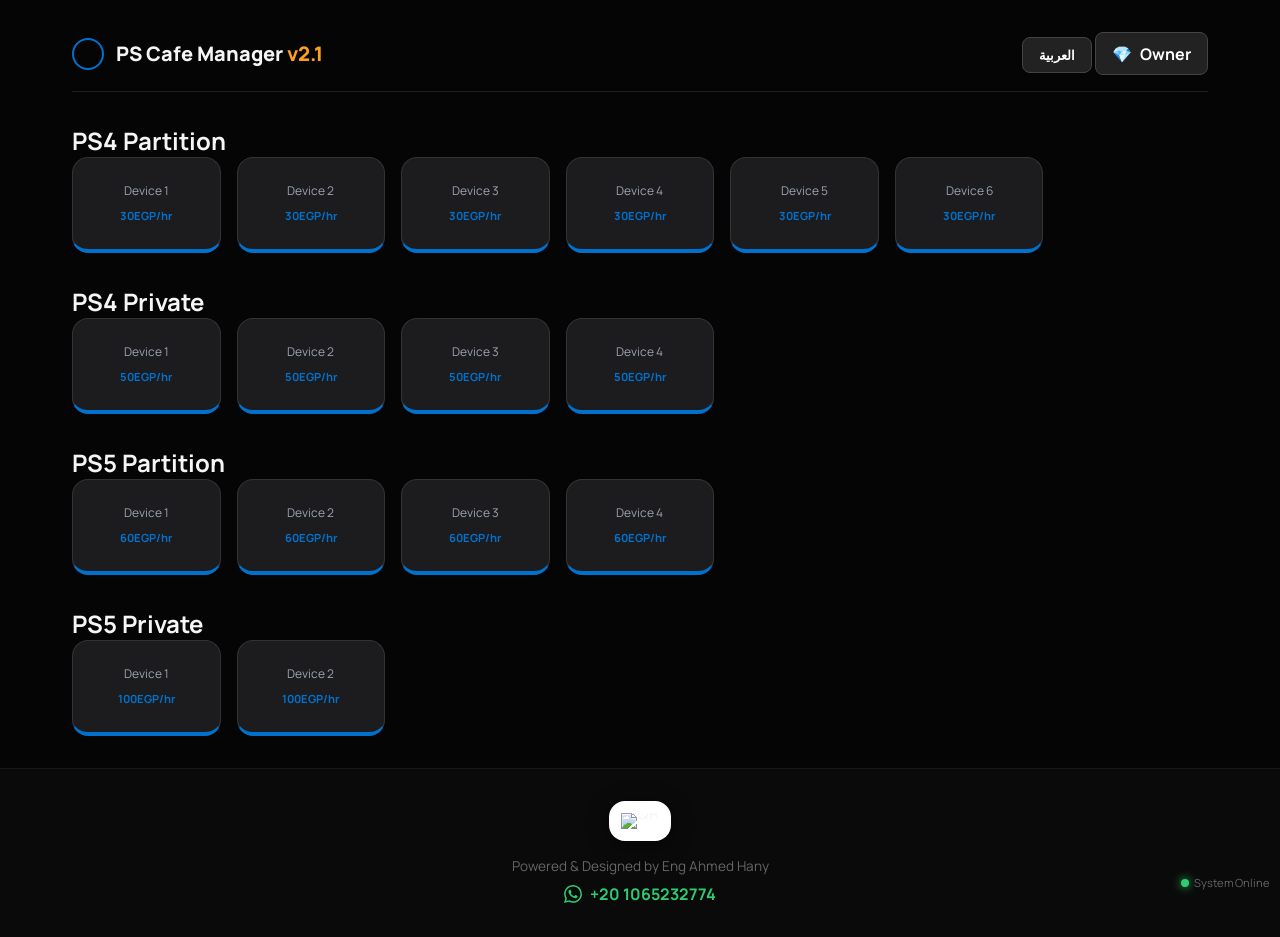
==== commit 467739f4: "Finalize PlayStation Cafe Management Tool v3.9 ULTIMATE - 12-Column Audit Schema & Sync Heartbeat" ====
--- a/index.html
+++ b/index.html
@@ -66,6 +66,10 @@
         ::-webkit-scrollbar-thumb { background: #444; border-radius: 10px; border: 2px solid var(--bg-card); background-clip: content-box; }
         ::-webkit-scrollbar-thumb:hover { background: var(--ps-blue); }
         * { scrollbar-width: thin; scrollbar-color: #444 transparent; }
+        .sync-indicator { position: fixed; bottom: 10px; right: 10px; font-size: 0.7rem; color: #666; display: flex; align-items: center; gap: 5px; z-index: 9999; pointer-events: none; }
+        .sync-dot { width: 8px; height: 8px; border-radius: 50%; background: #444; }
+        .sync-dot.online { background: var(--success); box-shadow: 0 0 10px var(--success); }
+        .sync-dot.offline { background: var(--danger); box-shadow: 0 0 10px var(--danger); }
     </style>
 </head>
 <body>
@@ -142,6 +146,10 @@
             +20 1065232774
         </a>
     </footer>
+    <div class="sync-indicator">
+        <div id="sync-dot" class="sync-dot"></div>
+        <span id="sync-status-text">Network Ready</span>
+    </div>
 
     <script>
         const CONFIG = {
@@ -171,9 +179,18 @@
             }
             init() {
                 this.setupEventListeners(); this.updateLanguageUI(); this.renderDashboard();
-                setInterval(() => this.updateTimers(), 1000); setInterval(() => this.flushQueue(), 3600000);
-                window.addEventListener('online', () => this.flushQueue());
+                setInterval(() => this.updateTimers(), 1000); 
+                setInterval(() => this.flushQueue(), 30000); // 30 second heartbeat
+                window.addEventListener('online', () => this.updateNetworkStatus(true));
+                window.addEventListener('offline', () => this.updateNetworkStatus(false));
                 setTimeout(() => {this.flushQueue(); document.getElementById('loading-overlay').style.display='none';}, 800);
+                this.updateNetworkStatus(navigator.onLine);
+            }
+            updateNetworkStatus(online) {
+                const dot = document.getElementById('sync-dot');
+                const txt = document.getElementById('sync-status-text');
+                if(online) { dot.className='sync-dot online'; txt.textContent='System Online'; }
+                else { dot.className='sync-dot offline'; txt.textContent='Offline Mode'; }
             }
             updateLanguageUI() {
                 document.documentElement.dir = this.currentLang === 'ar' ? 'rtl' : 'ltr';
@@ -265,7 +282,6 @@
                             price: this.config.foodItems.find(f=>f.id===id).price 
                         }));
                         
-                        // v3.2 DEEP AUDIT: Re-calculate totals on the fly for maximum integrity
                         const elap = this.calculateElapsed(session.startTime);
                         const gamingCalc = session.gamingTotal || (st ? (st.pricePerHour/60)*elap.mins : 0);
                         const foodCalc = this.calculateFoodTotal(session);
@@ -281,13 +297,20 @@
                             gamingTotal: Number(gamingCalc || 0).toFixed(2),
                             foodTotal: Number(foodCalc || 0).toFixed(2),
                             grandTotal: Number((gamingCalc + foodCalc) || 0).toFixed(2),
-                            foodItems: items
+                            foodItems: items,
+                            auditStartTime: session.realStartTime || session.startTime || new Date().toISOString()
                         };
 
-                        console.log('Syncing Payload (v3.1):', payload);
+                        console.log('--- SYNCING RECORD v3.8 ---');
+                        console.table(payload);
+                        
                         await fetch(url, { method:'POST', mode:'no-cors', body:JSON.stringify(payload) });
                         this.pendingSync = this.pendingSync.filter(x => x.id !== session.id);
-                    } catch (e) { console.warn('Sync delayed', e); }
+                        document.getElementById('sync-status-text').textContent = 'Last Sync: ' + new Date().toLocaleTimeString();
+                    } catch (e) { 
+                        console.warn('Sync delayed', e); 
+                        document.getElementById('sync-dot').className='sync-dot offline';
+                    }
                 }
                 localStorage.setItem('ps-pending', JSON.stringify(this.pendingSync));
             }
@@ -302,7 +325,8 @@
                 document.getElementById('confirm-start').onclick = () => {
                     const custName = document.getElementById('cust-name-input').value || "Guest";
                     const [h,m] = document.getElementById('start-time-input').value.split(':'); const d = new Date(); d.setHours(h,m,0,0);
-                    this.activeSessions.push({ id:Date.now(), stationId:this.selectedSlot.sid, slotNumber:this.selectedSlot.sl, startTime:d.toISOString(), foodCart:{}, custName });
+                    const realStartTime = new Date().toISOString(); 
+                    this.activeSessions.push({ id:Date.now(), stationId:this.selectedSlot.sid, slotNumber:this.selectedSlot.sl, startTime:d.toISOString(), realStartTime, foodCart:{}, custName });
                     this.saveState(); this.renderDashboard(); document.getElementById('start-modal').style.display='none';
                 };
                 document.getElementById('update-start-btn').onclick = () => {
@@ -332,7 +356,8 @@
                         duration: elap.formatted, 
                         gamingTotal: Math.round(g*100)/100, 
                         foodTotal: Math.round(f*100)/100, 
-                        grandTotal: Math.round((g+f)*100)/100 
+                        grandTotal: Math.round((g+f)*100)/100,
+                        realStartTime: s.realStartTime || s.startTime || now.toISOString()
                     };
                     this.completedSessions.push(record); this.activeSessions = this.activeSessions.filter(x=>x.id!==s.id); this.pendingSync.push(record);
                     this.saveState(); localStorage.setItem('ps-pending', JSON.stringify(this.pendingSync));
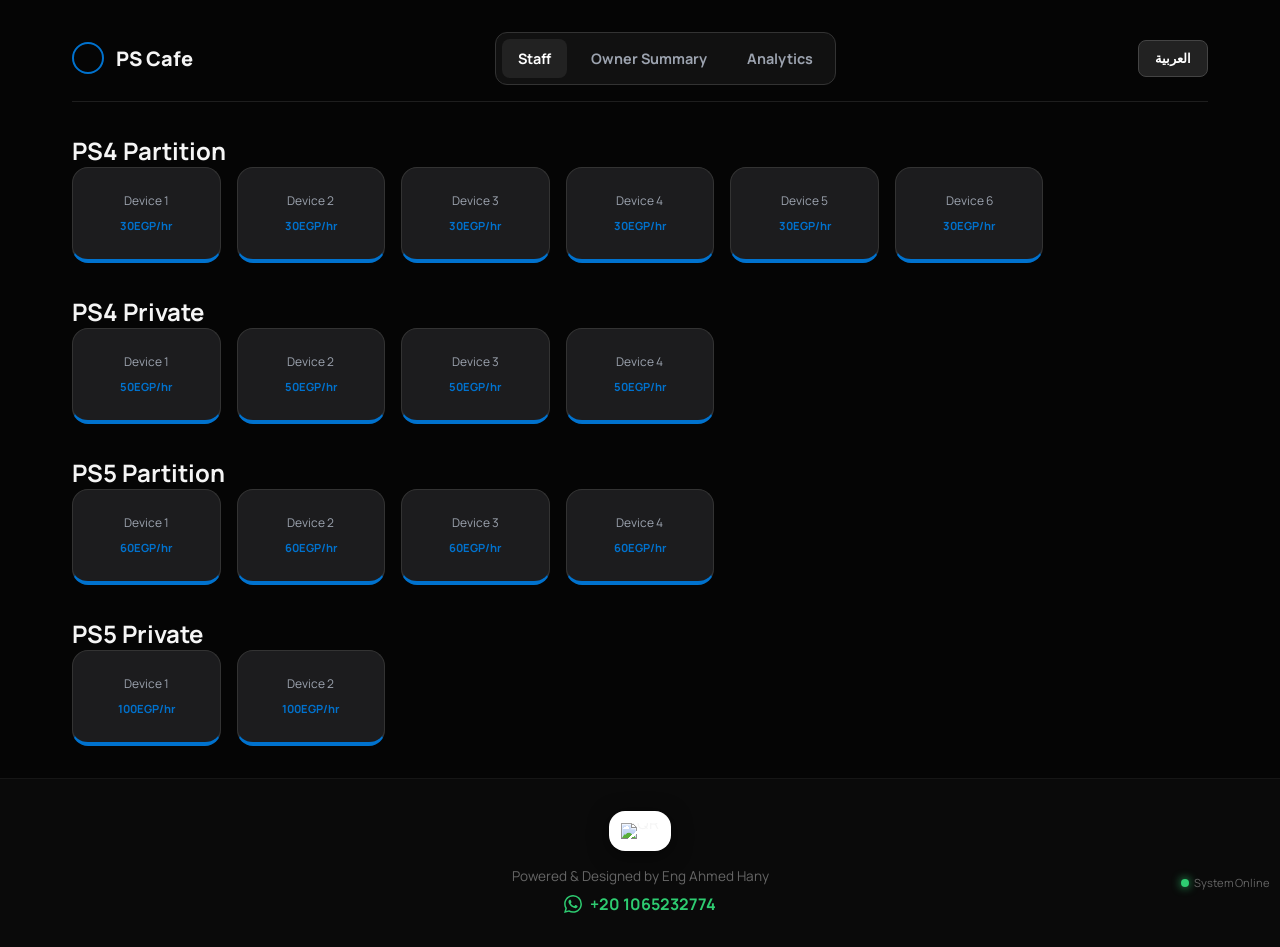
==== commit ec2d0168: "Feat: Add standalone Advanced Analytics Dashboard with PDF support & unify app headers" ====
--- a/index.html
+++ b/index.html
@@ -17,10 +17,15 @@
         body { background: var(--bg-dark); color: var(--text-main); font-family: 'Manrope', sans-serif; min-height: 100vh; display: flex; flex-direction: column; }
         .container { max-width: 1200px; margin: 0 auto; padding: 2rem; flex: 1; width: 100%; }
         
-        header { display: flex; justify-content: space-between; align-items: center; border-bottom: 1px solid rgba(255, 255, 255, 0.1); padding-bottom: 1rem; }
-        .logo-area { display: flex; align-items: center; gap: 0.75rem; }
-        .ps-logo-circle { width: 32px; height: 32px; border: 2px solid var(--ps-blue); border-radius: 50%; }
-        h1 { font-size: 1.25rem; font-weight: 800; }
+        /* Unified Header */
+        .app-header { display: flex; justify-content: space-between; align-items: center; border-bottom: 1px solid rgba(255, 255, 255, 0.1); padding-bottom: 1rem; flex-wrap: wrap; gap: 1rem; margin-bottom: 1rem; }
+        .app-header .logo-area { display: flex; align-items: center; gap: 0.75rem; }
+        .app-header .ps-logo-circle { width: 32px; height: 32px; border: 2px solid var(--ps-blue); border-radius: 50%; }
+        .app-header h1 { font-size: 1.25rem; font-weight: 800; margin: 0; }
+        .app-header .nav-links { display: flex; gap: 0.5rem; align-items: center; background: #111; padding: 0.4rem; border-radius: 12px; border: 1px solid #333; flex-wrap: wrap;}
+        .app-header .nav-links a { color: var(--text-dim); text-decoration: none; font-weight: 700; padding: 0.6rem 1rem; border-radius: 8px; transition: 0.2s; font-size: 0.9rem; }
+        .app-header .nav-links a:hover, .app-header .nav-links a.active { background: #222; color: #fff; }
+        .app-header .controls { display: flex; align-items: center; gap: 0.5rem; }
 
         .btn-toggle { background: #222; border: 1px solid #444; color: #fff; padding: 0.6rem 1rem; border-radius: 8px; cursor: pointer; font-weight: 700; text-decoration: none; display: inline-flex; align-items: center; gap: 0.5rem; }
         .btn-toggle:hover { background: #333; }
@@ -78,11 +83,18 @@
     </div>
 
     <div class="container">
-        <header>
-            <div class="logo-area"><div class="ps-logo-circle"></div><h1>PS Cafe Manager <span style="color:var(--ps-amber)">v2.1</span></h1></div>
+        <header class="app-header">
+            <div class="logo-area">
+                <div class="ps-logo-circle"></div>
+                <h1>PS Cafe</h1>
+            </div>
+            <nav class="nav-links">
+                <a href="index.html" class="active" data-en="Staff" data-ar="الموظفين">Staff</a>
+                <a href="owner.html" data-en="Owner Summary" data-ar="ملخص المالك">Owner Summary</a>
+                <a href="dashboard.html" data-en="Analytics" data-ar="تحليلات">Analytics</a>
+            </nav>
             <div class="controls">
                 <button id="lang-toggle" class="btn-toggle">العربية</button>
-                <a href="owner.html" class="btn-toggle">💎 <span data-en="Owner" data-ar="المالك">Owner</span></a>
             </div>
         </header>
         <main id="dashboard" class="dashboard"></main>
@@ -204,6 +216,13 @@
                 return { formatted: `${String(h).padStart(2,'0')}:${String(m).padStart(2,'0')}:${String(s).padStart(2,'0')}`, mins: diff/60000 };
             }
             calculateFoodTotal(s) { return Object.entries(s.foodCart || {}).reduce((t,[id,q]) => t + (this.config.foodItems.find(f=>f.id===id)?.price||0)*q, 0); }
+            formatDateForSheet(date) {
+                const d = new Date(date);
+                if (isNaN(d.getTime())) return "-";
+                const Y = d.getFullYear(), M = String(d.getMonth()+1).padStart(2,'0'), D = String(d.getDate()).padStart(2,'0');
+                const h = String(d.getHours()).padStart(2,'0'), m = String(d.getMinutes()).padStart(2,'0');
+                return `${Y}/${M}/${D} ${h}:${m}`;
+            }
             renderDashboard() {
                 const db = document.getElementById('dashboard'); db.innerHTML = '';
                 this.config.stations.forEach(st => {
@@ -289,16 +308,16 @@
                         const payload = {
                             id: session.id,
                             custName: session.custName || "Guest",
-                            startTimeSheet: session.startTimeSheet || (new Date(session.startTime).toLocaleDateString() + " " + new Date(session.startTime).toLocaleTimeString([], {hour:'2-digit', minute:'2-digit', hour12:false})),
+                            startTimeSheet: session.startTimeSheet || this.formatDateForSheet(session.startTime),
                             duration: session.duration || elap.formatted,
-                            endTimeSheet: session.endTimeSheet || (new Date().toLocaleDateString() + " " + new Date().toLocaleTimeString([], {hour:'2-digit', minute:'2-digit', hour12:false})),
+                            endTimeSheet: session.endTimeSheet || this.formatDateForSheet(new Date()),
                             stationName: session.stationName || (st ? st.nameEn : "PS"),
                             slotNumber: session.slotNumber,
                             gamingTotal: Number(gamingCalc || 0).toFixed(2),
                             foodTotal: Number(foodCalc || 0).toFixed(2),
                             grandTotal: Number((gamingCalc + foodCalc) || 0).toFixed(2),
                             foodItems: items,
-                            auditStartTime: session.realStartTime || session.startTime || new Date().toISOString()
+                            auditStartTime: this.formatDateForSheet(session.realStartTime || session.startTime || new Date())
                         };
 
                         console.log('--- SYNCING RECORD v3.8 ---');
@@ -324,13 +343,17 @@
                 document.getElementById('toggle-food').onclick = () => document.getElementById('food-list-container').classList.toggle('hidden');
                 document.getElementById('confirm-start').onclick = () => {
                     const custName = document.getElementById('cust-name-input').value || "Guest";
-                    const [h,m] = document.getElementById('start-time-input').value.split(':'); const d = new Date(); d.setHours(h,m,0,0);
+                    const [h,m] = document.getElementById('start-time-input').value.split(':');
+                    const d = new Date(); d.setHours(h,m,0,0);
+                    if (d.getTime() > Date.now()) d.setDate(d.getDate() - 1);
                     const realStartTime = new Date().toISOString(); 
                     this.activeSessions.push({ id:Date.now(), stationId:this.selectedSlot.sid, slotNumber:this.selectedSlot.sl, startTime:d.toISOString(), realStartTime, foodCart:{}, custName });
                     this.saveState(); this.renderDashboard(); document.getElementById('start-modal').style.display='none';
                 };
                 document.getElementById('update-start-btn').onclick = () => {
-                    const [h,m] = document.getElementById('edit-start-time-input').value.split(':'); const d = new Date(this.activeEditingSession.startTime); d.setHours(h,m,0,0);
+                    const [h,m] = document.getElementById('edit-start-time-input').value.split(':');
+                    const d = new Date(this.activeEditingSession.startTime); d.setHours(h,m,0,0);
+                    if (d.getTime() > Date.now()) d.setDate(d.getDate() - 1);
                     this.activeEditingSession.startTime = d.toISOString(); this.saveState(); this.renderDashboard();
                 };
                 document.getElementById('pre-end-btn').onclick = () => {
@@ -351,8 +374,8 @@
                         ...s, 
                         stationName: this.currentLang==='en'?st.nameEn:st.nameAr, 
                         endTime: now.toISOString(),
-                        startTimeSheet: new Date(s.startTime).toLocaleDateString() + " " + new Date(s.startTime).toLocaleTimeString([], {hour:'2-digit', minute:'2-digit', hour12:false}),
-                        endTimeSheet: now.toLocaleDateString() + " " + now.toLocaleTimeString([], {hour:'2-digit', minute:'2-digit', hour12:false}),
+                        startTimeSheet: this.formatDateForSheet(s.startTime),
+                        endTimeSheet: this.formatDateForSheet(now),
                         duration: elap.formatted, 
                         gamingTotal: Math.round(g*100)/100, 
                         foodTotal: Math.round(f*100)/100, 
